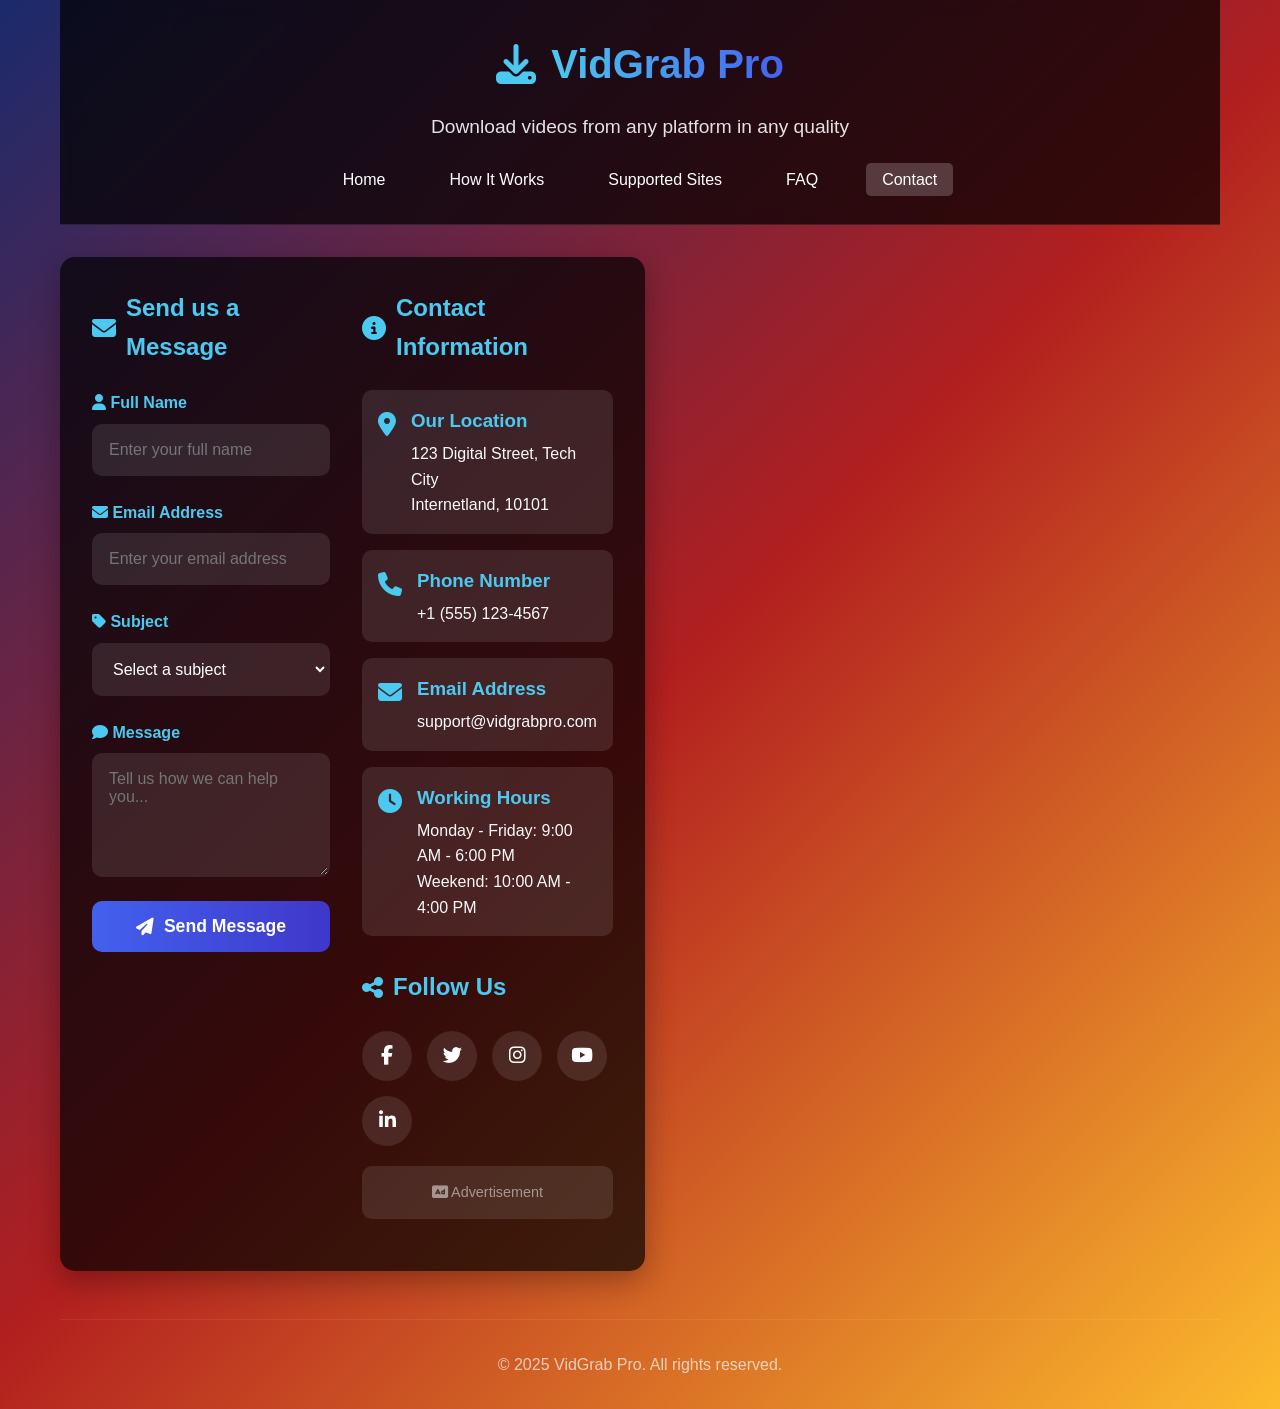
==== contact.html @ bcac3708 "Add files via upload" ====
<!DOCTYPE html>
<html lang="en">
<head>
    <meta charset="UTF-8">
    <meta name="viewport" content="width=device-width, initial-scale=1.0">
    <title>Contact Us - VidGrab Pro</title>
    <link rel="stylesheet" href="https://cdnjs.cloudflare.com/ajax/libs/font-awesome/6.4.0/css/all.min.css">
    <link rel="stylesheet" href="css/style.css">
</head>
<body>
    <div class="container">
        <header>
            <div class="logo">
                <i class="fas fa-download"></i>
                <h1>VidGrab Pro</h1>
            </div>
            <p class="tagline">Download videos from any platform in any quality</p>
            
            <nav class="primary-menu">
                <ul class="menu">
                    <li><a href="index.html">Home</a></li>
                    <li><a href="how-it-works.html">How It Works</a></li>
                    <li><a href="supported-sites.html">Supported Sites</a></li>
                    <li><a href="faq.html">FAQ</a></li>
                    <li><a href="contact.html" class="active">Contact</a></li>
                </ul>
            </nav>
        </header>

        <div class="main-content">
            <div class="contact-page">
                <div class="contact-form-section">
                    <h2 class="section-title"><i class="fas fa-envelope"></i> Send us a Message</h2>
                    
                    <form class="contact-form" id="contactForm">
                        <div class="form-group">
                            <label for="name"><i class="fas fa-user"></i> Full Name</label>
                            <input type="text" id="name" name="name" placeholder="Enter your full name" required>
                        </div>
                        
                        <div class="form-group">
                            <label for="email"><i class="fas fa-envelope"></i> Email Address</label>
                            <input type="email" id="email" name="email" placeholder="Enter your email address" required>
                        </div>
                        
                        <div class="form-group">
                            <label for="subject"><i class="fas fa-tag"></i> Subject</label>
                            <select id="subject" name="subject" required>
                                <option value="" disabled selected>Select a subject</option>
                                <option value="general">General Inquiry</option>
                                <option value="support">Technical Support</option>
                                <option value="feature">Feature Request</option>
                                <option value="bug">Report a Bug</option>
                                <option value="partnership">Partnership</option>
                                <option value="other">Other</option>
                            </select>
                        </div>
                        
                        <div class="form-group">
                            <label for="message"><i class="fas fa-comment"></i> Message</label>
                            <textarea id="message" name="message" rows="5" placeholder="Tell us how we can help you..." required></textarea>
                        </div>
                        
                        <button type="submit" class="submit-btn">
                            <i class="fas fa-paper-plane"></i> Send Message
                        </button>
                    </form>
                    
                    <div class="success-message" id="successMessage">
                        <h3><i class="fas fa-check-circle"></i> Message Sent Successfully!</h3>
                        <p>Thank you for contacting us. We'll get back to you within 24 hours.</p>
                    </div>
                </div>
                
                <div class="contact-info-section">
                    <h2 class="section-title"><i class="fas fa-info-circle"></i> Contact Information</h2>
                    
                    <div class="contact-info">
                        <div class="info-item">
                            <div class="info-icon">
                                <i class="fas fa-map-marker-alt"></i>
                            </div>
                            <div class="info-content">
                                <h3>Our Location</h3>
                                <p>123 Digital Street, Tech City<br>Internetland, 10101</p>
                            </div>
                        </div>
                        
                        <div class="info-item">
                            <div class="info-icon">
                                <i class="fas fa-phone"></i>
                            </div>
                            <div class="info-content">
                                <h3>Phone Number</h3>
                                <p>+1 (555) 123-4567</p>
                            </div>
                        </div>
                        
                        <div class="info-item">
                            <div class="info-icon">
                                <i class="fas fa-envelope"></i>
                            </div>
                            <div class="info-content">
                                <h3>Email Address</h3>
                                <p>support@vidgrabpro.com</p>
                            </div>
                        </div>
                        
                        <div class="info-item">
                            <div class="info-icon">
                                <i class="fas fa-clock"></i>
                            </div>
                            <div class="info-content">
                                <h3>Working Hours</h3>
                                <p>Monday - Friday: 9:00 AM - 6:00 PM<br>Weekend: 10:00 AM - 4:00 PM</p>
                            </div>
                        </div>
                    </div>
                    
                    <h3 class="section-title" style="margin-top: 2rem;"><i class="fas fa-share-alt"></i> Follow Us</h3>
                    <div class="social-links">
                        <a href="#" class="social-link" title="Facebook">
                            <i class="fab fa-facebook-f"></i>
                        </a>
                        <a href="#" class="social-link" title="Twitter">
                            <i class="fab fa-twitter"></i>
                        </a>
                        <a href="#" class="social-link" title="Instagram">
                            <i class="fab fa-instagram"></i>
                        </a>
                        <a href="#" class="social-link" title="YouTube">
                            <i class="fab fa-youtube"></i>
                        </a>
                        <a href="#" class="social-link" title="LinkedIn">
                            <i class="fab fa-linkedin-in"></i>
                        </a>
                    </div>
                    
                    <div class="adsense-ad">
                        <div class="ad-placeholder">
                            <i class="fas fa-ad"></i> Advertisement
                        </div>
                    </div>
                </div>
            </div>
        </div>
        
        <footer>
            <p>&copy; 2025 VidGrab Pro. All rights reserved.</p>
        </footer>
    </div>

    <script src="js/script.js"></script>
</body>
</html>
---- css/style.css ----
* {
    margin: 0;
    padding: 0;
    box-sizing: border-box;
    font-family: 'Segoe UI', Tahoma, Geneva, Verdana, sans-serif;
}

:root {
    --primary: #4361ee;
    --secondary: #3f37c9;
    --accent: #4cc9f0;
    --light: #f8f9fa;
    --dark: #212529;
    --success: #4bb543;
    --warning: #ffcc00;
    --danger: #dc3545;
}

body {
    background: linear-gradient(135deg, #1a2a6c, #b21f1f, #fdbb2d);
    color: var(--light);
    line-height: 1.6;
    min-height: 100vh;
    padding-bottom: 2rem;
}

.container {
    max-width: 1200px;
    margin: 0 auto;
    padding: 0 20px;
}

header {
    padding: 2rem 0;
    text-align: center;
    background: rgba(0, 0, 0, 0.7);
    backdrop-filter: blur(10px);
    border-bottom: 1px solid rgba(255, 255, 255, 0.1);
}

.logo {
    display: flex;
    align-items: center;
    justify-content: center;
    gap: 15px;
    margin-bottom: 1rem;
}

.logo i {
    font-size: 2.5rem;
    color: var(--accent);
}

.logo h1 {
    font-size: 2.5rem;
    font-weight: 800;
    background: linear-gradient(to right, #4cc9f0, #4361ee);
    -webkit-background-clip: text;
    -webkit-text-fill-color: transparent;
}

.tagline {
    font-size: 1.2rem;
    opacity: 0.9;
    margin-bottom: 1.5rem;
}

.primary-menu {
    margin-top: 1rem;
}

.primary-menu .menu {
    display: flex;
    justify-content: center;
    list-style: none;
    gap: 2rem;
    flex-wrap: wrap;
}

.primary-menu .menu li a {
    color: white;
    text-decoration: none;
    padding: 0.5rem 1rem;
    border-radius: 5px;
    transition: all 0.3s;
}

.primary-menu .menu li a:hover,
.primary-menu .menu li a.active {
    background: rgba(255, 255, 255, 0.2);
}

.main-content {
    display: grid;
    grid-template-columns: 1fr 1fr;
    gap: 2rem;
    margin-top: 2rem;
}

@media (max-width: 768px) {
    .main-content {
        grid-template-columns: 1fr;
    }
}

.download-section,
.platforms-section,
.features-section,
.page-content,
.contact-page {
    background: rgba(0, 0, 0, 0.7);
    border-radius: 15px;
    padding: 2rem;
    box-shadow: 0 10px 30px rgba(0, 0, 0, 0.3);
}

.section-title {
    font-size: 1.5rem;
    margin-bottom: 1.5rem;
    color: var(--accent);
    display: flex;
    align-items: center;
    gap: 10px;
}

.url-input-container {
    display: flex;
    margin-bottom: 1.5rem;
}

.url-input {
    flex: 1;
    padding: 15px 20px;
    border: none;
    border-radius: 10px 0 0 10px;
    background: rgba(255, 255, 255, 0.1);
    color: white;
    font-size: 1rem;
}

.url-input::placeholder {
    color: rgba(255, 255, 255, 0.6);
}

.paste-btn {
    padding: 0 20px;
    background: var(--primary);
    color: white;
    border: none;
    border-radius: 0 10px 10px 0;
    cursor: pointer;
    transition: all 0.3s;
}

.paste-btn:hover {
    background: var(--secondary);
}

.quality-options {
    display: grid;
    grid-template-columns: repeat(auto-fill, minmax(120px, 1fr));
    gap: 10px;
    margin-bottom: 1.5rem;
}

.quality-option {
    background: rgba(255, 255, 255, 0.1);
    border-radius: 8px;
    padding: 12px;
    text-align: center;
    cursor: pointer;
    transition: all 0.3s;
    border: 2px solid transparent;
}

.quality-option:hover {
    background: rgba(255, 255, 255, 0.2);
}

.quality-option.active {
    border-color: var(--accent);
    background: rgba(76, 201, 240, 0.2);
}

.quality-name {
    font-weight: bold;
    font-size: 1.1rem;
}

.quality-desc {
    font-size: 0.8rem;
    opacity: 0.8;
}

.download-btn,
.submit-btn {
    width: 100%;
    padding: 15px;
    background: linear-gradient(to right, var(--primary), var(--secondary));
    color: white;
    border: none;
    border-radius: 10px;
    font-size: 1.1rem;
    font-weight: bold;
    cursor: pointer;
    transition: all 0.3s;
    display: flex;
    align-items: center;
    justify-content: center;
    gap: 10px;
}

.download-btn:hover,
.submit-btn:hover {
    transform: translateY(-3px);
    box-shadow: 0 5px 15px rgba(0, 0, 0, 0.3);
}

.platforms-grid {
    display: grid;
    grid-template-columns: repeat(auto-fill, minmax(100px, 1fr));
    gap: 15px;
}

.platform {
    background: rgba(255, 255, 255, 0.1);
    border-radius: 10px;
    padding: 15px 10px;
    text-align: center;
    transition: all 0.3s;
    cursor: pointer;
}

.platform:hover {
    transform: translateY(-5px);
    background: rgba(255, 255, 255, 0.2);
}

.platform i {
    font-size: 2rem;
    margin-bottom: 8px;
}

.platform-name {
    font-size: 0.9rem;
}

.features-section {
    grid-column: 1 / -1;
}

.features-grid {
    display: grid;
    grid-template-columns: repeat(auto-fill, minmax(250px, 1fr));
    gap: 20px;
    margin-top: 1.5rem;
}

.feature {
    display: flex;
    align-items: flex-start;
    gap: 15px;
}

.feature i {
    font-size: 1.5rem;
    color: var(--accent);
    margin-top: 5px;
}

.feature-content h3 {
    margin-bottom: 5px;
    color: var(--accent);
}

.stats {
    display: flex;
    justify-content: space-around;
    text-align: center;
    margin-top: 2rem;
    padding-top: 2rem;
    border-top: 1px solid rgba(255, 255, 255, 0.1);
}

.stat-number {
    font-size: 2.5rem;
    font-weight: bold;
    color: var(--accent);
}

.stat-label {
    font-size: 0.9rem;
    opacity: 0.8;
}

.legal-notice {
    grid-column: 1 / -1;
    background: rgba(220, 53, 69, 0.2);
    border-radius: 10px;
    padding: 1.5rem;
    margin-top: 1rem;
    border-left: 5px solid var(--danger);
}

.legal-notice h3 {
    display: flex;
    align-items: center;
    gap: 10px;
    margin-bottom: 10px;
    color: #ff8a8a;
}

.adsense-ad {
    text-align: center;
    margin: 20px 0;
    padding: 15px;
    background: rgba(255, 255, 255, 0.1);
    border-radius: 10px;
}

.ad-placeholder {
    color: rgba(255, 255, 255, 0.5);
    font-size: 0.9rem;
}

footer {
    text-align: center;
    margin-top: 3rem;
    padding-top: 2rem;
    border-top: 1px solid rgba(255, 255, 255, 0.1);
    opacity: 0.7;
}

.page-content h1 {
    margin-bottom: 1rem;
    color: var(--accent);
}

.page-content p {
    margin-bottom: 1.5rem;
}

.faq-list {
    margin-top: 1.5rem;
}

.faq-item {
    background: rgba(255, 255, 255, 0.1);
    border-radius: 10px;
    padding: 1.5rem;
    margin-bottom: 1rem;
    cursor: pointer;
    transition: all 0.3s;
}

.faq-item:hover {
    background: rgba(255, 255, 255, 0.15);
}

.faq-question {
    font-size: 1.2rem;
    color: var(--accent);
    margin-bottom: 0.5rem;
    display: flex;
    align-items: center;
    gap: 10px;
}

.faq-question::before {
    content: "▶";
    font-size: 0.8rem;
    transition: transform 0.3s;
}

.faq-item.active .faq-question::before {
    transform: rotate(90deg);
}

.faq-answer {
    display: none;
    padding-top: 0.5rem;
    border-top: 1px solid rgba(255, 255, 255, 0.1);
    margin-top: 0.5rem;
}

.faq-item.active .faq-answer {
    display: block;
}

.contact-page {
    display: grid;
    grid-template-columns: 1fr 1fr;
    gap: 2rem;
}

@media (max-width: 768px) {
    .contact-page {
        grid-template-columns: 1fr;
    }
}

.contact-form {
    display: grid;
    gap: 1.5rem;
}

.form-group {
    display: flex;
    flex-direction: column;
}

.form-group label {
    margin-bottom: 0.5rem;
    color: var(--accent);
    font-weight: 600;
}

.form-group input,
.form-group textarea,
.form-group select {
    padding: 15px;
    border: none;
    border-radius: 10px;
    background: rgba(255, 255, 255, 0.1);
    color: white;
    font-size: 1rem;
    transition: all 0.3s;
    border: 2px solid transparent;
}

.form-group input:focus,
.form-group textarea:focus,
.form-group select:focus {
    outline: none;
    border-color: var(--accent);
    background: rgba(255, 255, 255, 0.15);
}

.contact-info {
    display: flex;
    flex-direction: column;
    gap: 1rem;
}

.info-item {
    display: flex;
    align-items: flex-start;
    gap: 15px;
    padding: 1rem;
    background: rgba(255, 255, 255, 0.1);
    border-radius: 10px;
    transition: all 0.3s;
}

.info-item:hover {
    background: rgba(255, 255, 255, 0.15);
    transform: translateY(-3px);
}

.info-icon {
    font-size: 1.5rem;
    color: var(--accent);
}

.info-content h3 {
    margin-bottom: 5px;
    color: var(--accent);
}

.social-links {
    display: flex;
    gap: 15px;
    margin-top: 1rem;
    flex-wrap: wrap;
}

.social-link {
    display: flex;
    align-items: center;
    justify-content: center;
    width: 50px;
    height: 50px;
    background: rgba(255, 255, 255, 0.1);
    border-radius: 50%;
    color: white;
    font-size: 1.2rem;
    transition: all 0.3s;
    text-decoration: none;
}

.social-link:hover {
    background: var(--accent);
    transform: translateY(-5px);
}

.success-message {
    background: rgba(75, 181, 67, 0.2);
    border-radius: 10px;
    padding: 1.5rem;
    margin-top: 1.5rem;
    border-left: 5px solid var(--success);
    display: none;
}

.success-message.show {
    display: block;
    animation: fadeIn 0.5s ease;
}

@keyframes fadeIn {
    from {
        opacity: 0;
        transform: translateY(-10px);
    }
    to {
        opacity: 1;
        transform: translateY(0);
    }
}
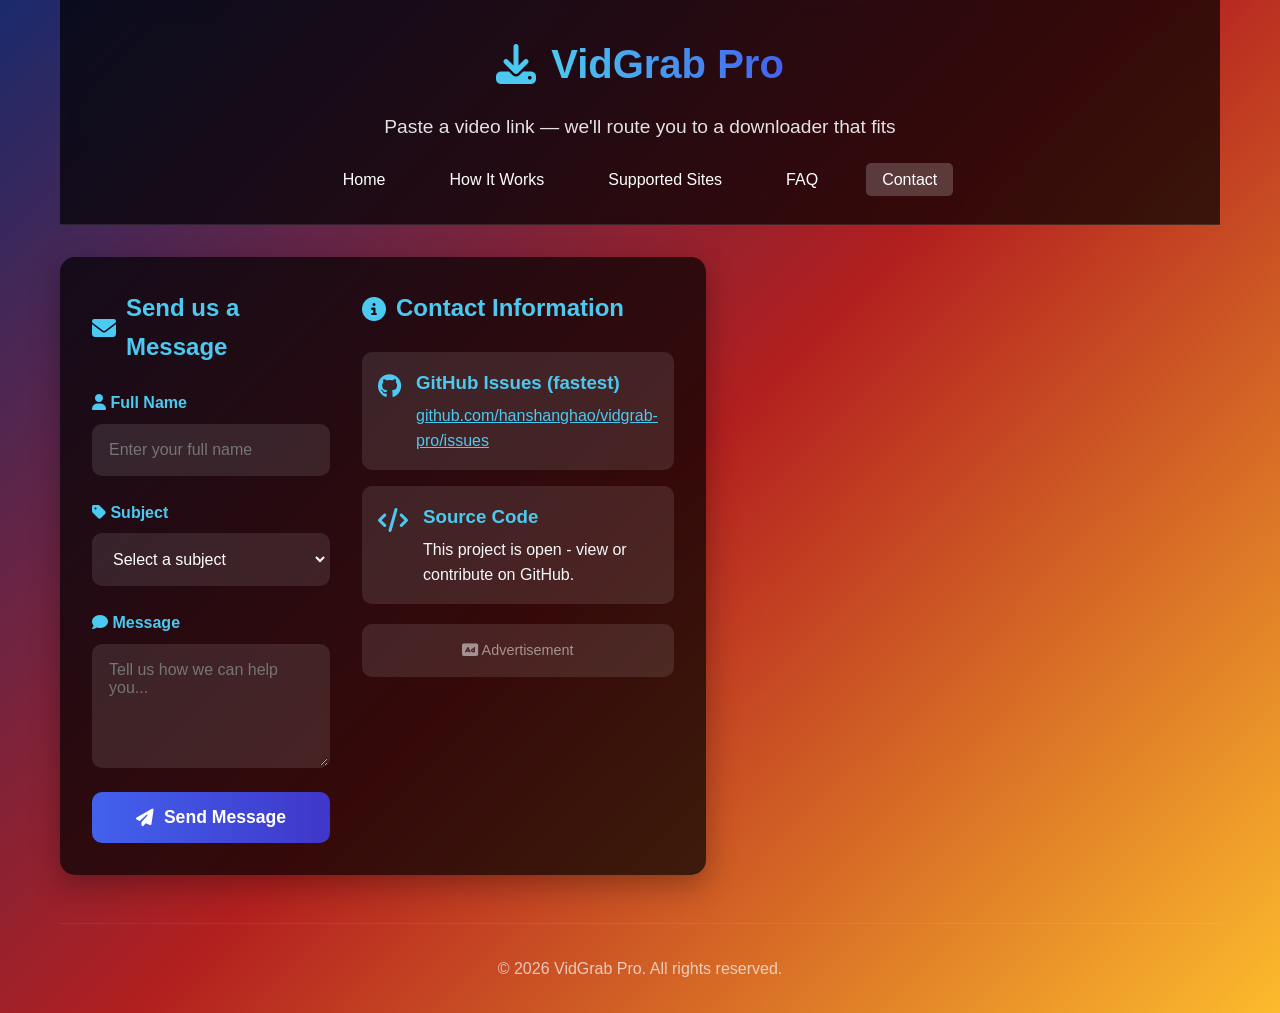
==== commit 79347e2a: "Fix honesty issues, dead code, and broken features before public launch - Remove fake stats (500K+ d" ====
--- a/contact.html
+++ b/contact.html
@@ -14,7 +14,7 @@
                 <i class="fas fa-download"></i>
                 <h1>VidGrab Pro</h1>
             </div>
-            <p class="tagline">Download videos from any platform in any quality</p>
+            <p class="tagline">Paste a video link &mdash; we'll route you to a downloader that fits</p>
             
             <nav class="primary-menu">
                 <ul class="menu">
@@ -39,20 +39,14 @@
                         </div>
                         
                         <div class="form-group">
-                            <label for="email"><i class="fas fa-envelope"></i> Email Address</label>
-                            <input type="email" id="email" name="email" placeholder="Enter your email address" required>
-                        </div>
-                        
-                        <div class="form-group">
                             <label for="subject"><i class="fas fa-tag"></i> Subject</label>
                             <select id="subject" name="subject" required>
                                 <option value="" disabled selected>Select a subject</option>
-                                <option value="general">General Inquiry</option>
-                                <option value="support">Technical Support</option>
-                                <option value="feature">Feature Request</option>
-                                <option value="bug">Report a Bug</option>
-                                <option value="partnership">Partnership</option>
-                                <option value="other">Other</option>
+                                <option value="General Inquiry">General Inquiry</option>
+                                <option value="Technical Support">Technical Support</option>
+                                <option value="Feature Request">Feature Request</option>
+                                <option value="Bug Report">Bug Report</option>
+                                <option value="Other">Other</option>
                             </select>
                         </div>
                         
@@ -67,8 +61,8 @@
                     </form>
                     
                     <div class="success-message" id="successMessage">
-                        <h3><i class="fas fa-check-circle"></i> Message Sent Successfully!</h3>
-                        <p>Thank you for contacting us. We'll get back to you within 24 hours.</p>
+                        <h3><i class="fas fa-check-circle"></i> Almost there!</h3>
+                        <p>GitHub Issues should have opened in a new tab with your message pre-filled. Just click "Submit new issue" there to send it.</p>
                     </div>
                 </div>
                 
@@ -78,62 +72,23 @@
                     <div class="contact-info">
                         <div class="info-item">
                             <div class="info-icon">
-                                <i class="fas fa-map-marker-alt"></i>
+                                <i class="fab fa-github"></i>
                             </div>
                             <div class="info-content">
-                                <h3>Our Location</h3>
-                                <p>123 Digital Street, Tech City<br>Internetland, 10101</p>
+                                <h3>GitHub Issues (fastest)</h3>
+                                <p><a href="https://github.com/hanshanghao/vidgrab-pro/issues" target="_blank" rel="noopener" style="color: #4cc9f0;">github.com/hanshanghao/vidgrab-pro/issues</a></p>
                             </div>
                         </div>
                         
                         <div class="info-item">
                             <div class="info-icon">
-                                <i class="fas fa-phone"></i>
+                                <i class="fas fa-code"></i>
                             </div>
                             <div class="info-content">
-                                <h3>Phone Number</h3>
-                                <p>+1 (555) 123-4567</p>
+                                <h3>Source Code</h3>
+                                <p>This project is open - view or contribute on GitHub.</p>
                             </div>
                         </div>
-                        
-                        <div class="info-item">
-                            <div class="info-icon">
-                                <i class="fas fa-envelope"></i>
-                            </div>
-                            <div class="info-content">
-                                <h3>Email Address</h3>
-                                <p>support@vidgrabpro.com</p>
-                            </div>
-                        </div>
-                        
-                        <div class="info-item">
-                            <div class="info-icon">
-                                <i class="fas fa-clock"></i>
-                            </div>
-                            <div class="info-content">
-                                <h3>Working Hours</h3>
-                                <p>Monday - Friday: 9:00 AM - 6:00 PM<br>Weekend: 10:00 AM - 4:00 PM</p>
-                            </div>
-                        </div>
-                    </div>
-                    
-                    <h3 class="section-title" style="margin-top: 2rem;"><i class="fas fa-share-alt"></i> Follow Us</h3>
-                    <div class="social-links">
-                        <a href="#" class="social-link" title="Facebook">
-                            <i class="fab fa-facebook-f"></i>
-                        </a>
-                        <a href="#" class="social-link" title="Twitter">
-                            <i class="fab fa-twitter"></i>
-                        </a>
-                        <a href="#" class="social-link" title="Instagram">
-                            <i class="fab fa-instagram"></i>
-                        </a>
-                        <a href="#" class="social-link" title="YouTube">
-                            <i class="fab fa-youtube"></i>
-                        </a>
-                        <a href="#" class="social-link" title="LinkedIn">
-                            <i class="fab fa-linkedin-in"></i>
-                        </a>
                     </div>
                     
                     <div class="adsense-ad">
@@ -146,10 +101,33 @@
         </div>
         
         <footer>
-            <p>&copy; 2025 VidGrab Pro. All rights reserved.</p>
+            <p>&copy; <span id="year"></span> VidGrab Pro. All rights reserved.</p>
         </footer>
     </div>
 
-    <script src="js/script.js"></script>
+    <script>
+        const ISSUES_URL = 'https://github.com/hanshanghao/vidgrab-pro/issues/new';
+
+        document.getElementById('contactForm').addEventListener('submit', function(e) {
+            e.preventDefault();
+
+            const name = document.getElementById('name').value.trim();
+            const subject = document.getElementById('subject').value;
+            const message = document.getElementById('message').value.trim();
+
+            const title = `[${subject}] Message from ${name}`;
+            const body = `${message}\n\n---\nSent via vidgrab-pro contact form`;
+
+            window.open(`${ISSUES_URL}?title=${encodeURIComponent(title)}&body=${encodeURIComponent(body)}`, '_blank', 'noopener');
+
+            this.reset();
+            document.getElementById('successMessage').classList.add('show');
+            setTimeout(() => {
+                document.getElementById('successMessage').classList.remove('show');
+            }, 8000);
+        });
+
+        document.getElementById('year').textContent = new Date().getFullYear();
+    </script>
 </body>
-</html>+</html>
